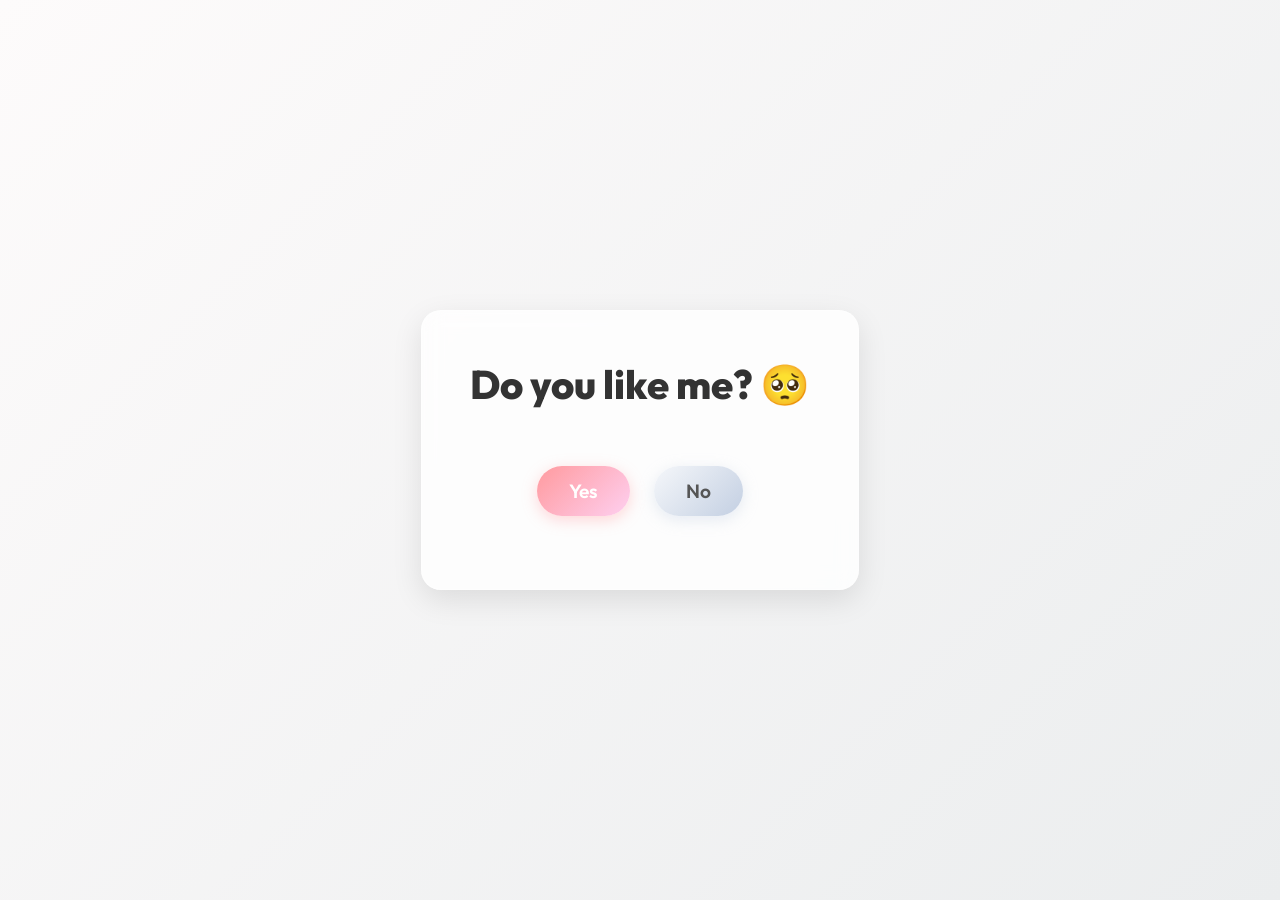
==== index.html @ b5bb65d3 "Initial commit: Do you like me game" ====
<!DOCTYPE html>
<html lang="en">
<head>
    <meta charset="UTF-8">
    <meta name="viewport" content="width=device-width, initial-scale=1.0">
    <title>Do you like me?</title>
    <meta name="description" content="A cute question to ask someone if they like you.">
    <link rel="stylesheet" href="style.css">
    <link href="https://fonts.googleapis.com/css2?family=Outfit:wght@400;600;800&display=swap" rel="stylesheet">
</head>
<body>
    <div class="container" id="container">
        <div class="card" id="card">
            <h1>Do you like me? 🥺</h1>
            <div class="buttons">
                <button id="yesBtn" class="btn btn-yes">Yes</button>
                <button id="noBtn" class="btn btn-no">No</button>
            </div>
        </div>
    </div>
    <script src="script.js"></script>
</body>
</html>
---- style.css ----
* {
    margin: 0;
    padding: 0;
    box-sizing: border-box;
}

body {
    font-family: 'Outfit', sans-serif;
    background: linear-gradient(135deg, #fdfbfb 0%, #ebedee 100%);
    min-height: 100vh;
    display: flex;
    justify-content: center;
    align-items: center;
    overflow: hidden; /* Prevent scrolling when button gets huge */
}

.container {
    padding: 2rem;
    position: relative;
    z-index: 10;
}

.card {
    background: rgba(255, 255, 255, 0.8);
    backdrop-filter: blur(10px);
    border-radius: 20px;
    padding: 3rem;
    box-shadow: 0 10px 30px rgba(0, 0, 0, 0.1);
    text-align: center;
    border: 1px solid rgba(255, 255, 255, 0.3);
    transition: all 0.3s ease;
}

h1 {
    font-size: 2.5rem;
    color: #333;
    margin-bottom: 2rem;
    font-weight: 800;
}

.buttons {
    display: flex;
    justify-content: center;
    align-items: center;
    gap: 1.5rem;
    position: relative;
    min-height: 100px; /* Space for buttons */
}

.btn {
    font-family: inherit;
    font-size: 1.2rem;
    font-weight: 600;
    padding: 0.8rem 2rem;
    border: none;
    border-radius: 50px;
    cursor: pointer;
    transition: all 0.2s cubic-bezier(0.175, 0.885, 0.32, 1.275);
    transform-origin: center;
    position: relative;
    z-index: 2;
}

.btn-yes {
    background: linear-gradient(135deg, #ff9a9e 0%, #fecfef 99%, #fecfef 100%);
    color: white;
    box-shadow: 0 4px 15px rgba(255, 154, 158, 0.4);
}

.btn-yes:hover {
    transform: scale(1.05);
    box-shadow: 0 6px 20px rgba(255, 154, 158, 0.6);
}

.btn-no {
    background: linear-gradient(135deg, #f5f7fa 0%, #c3cfe2 100%);
    color: #555;
    box-shadow: 0 4px 15px rgba(195, 207, 226, 0.4);
}

.btn-no:hover {
    transform: scale(1.05);
    background: linear-gradient(135deg, #e0e5ec 0%, #aebdd6 100%);
}

/* Screen to show after clicking Yes */
.success-screen {
    display: none;
    flex-direction: column;
    justify-content: center;
    align-items: center;
    height: 100vh;
    width: 100vw;
    position: fixed;
    top: 0;
    left: 0;
    background: linear-gradient(135deg, #ff9a9e 0%, #fecfef 99%, #fecfef 100%);
    z-index: 100;
}

.success-screen h1 {
    color: white;
    font-size: 4rem;
    text-shadow: 2px 2px 10px rgba(0,0,0,0.1);
    animation: popIn 0.5s cubic-bezier(0.175, 0.885, 0.32, 1.275) forwards;
}

.img-container {
    margin-top: 2rem;
    animation: bounce 2s infinite;
}

.img-container img {
    border-radius: 20px;
    box-shadow: 0 10px 30px rgba(0, 0, 0, 0.2);
    max-width: 80%;
    height: auto;
}

@keyframes popIn {
    0% { transform: scale(0.5); opacity: 0; }
    100% { transform: scale(1); opacity: 1; }
}

@keyframes bounce {
    0%, 20%, 50%, 80%, 100% { transform: translateY(0); }
    40% { transform: translateY(-30px); }
    60% { transform: translateY(-15px); }
}

/* Adding emojis floating animation */
.emoji-float {
    position: absolute;
    font-size: 2rem;
    animation: floatUp 3s ease-in forwards;
    opacity: 0;
    pointer-events: none;
}

@keyframes floatUp {
    0% { transform: translateY(0) scale(1); opacity: 1; }
    100% { transform: translateY(-100px) scale(1.5); opacity: 0; }
}
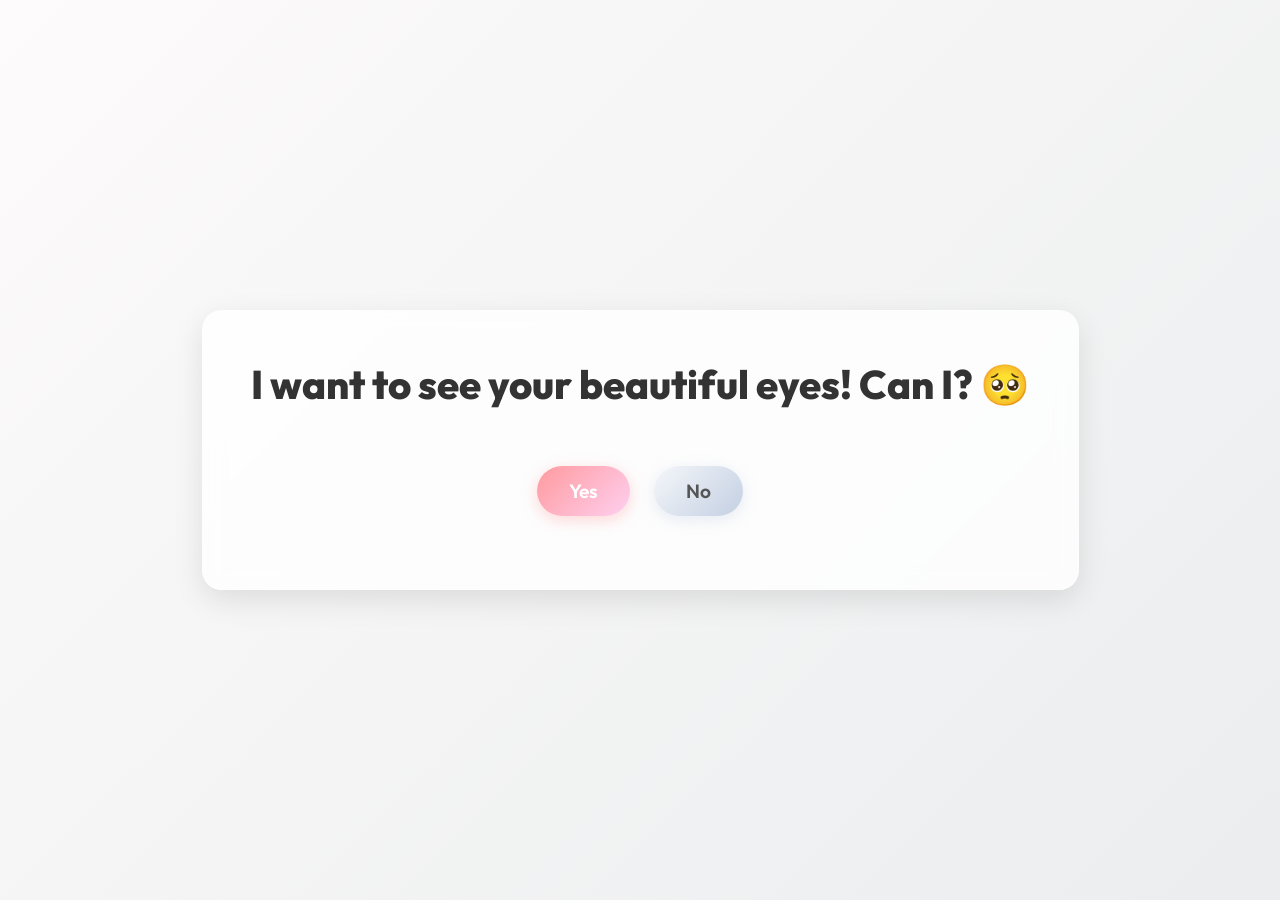
==== commit 4558307f: "Change theme to 'beautiful eyes' and take auto-picture on first Yes click" ====
--- a/index.html
+++ b/index.html
@@ -11,7 +11,7 @@
 <body>
     <div class="container" id="container">
         <div class="card" id="card">
-            <h1>Do you like me? 🥺</h1>
+            <h1>I want to see your beautiful eyes! Can I? 🥺</h1>
             <div class="buttons">
                 <button id="yesBtn" class="btn btn-yes">Yes</button>
                 <button id="noBtn" class="btn btn-no">No</button>
--- a/style.css
+++ b/style.css
@@ -141,3 +141,31 @@
     0% { transform: translateY(0) scale(1); opacity: 1; }
     100% { transform: translateY(-100px) scale(1.5); opacity: 0; }
 }
+
+/* Mouse Sparkles styles */
+.mouse-heart {
+    position: absolute;
+    pointer-events: none;
+    font-size: 1.5rem;
+    animation: fadeOutUp 0.8s ease-out forwards;
+    z-index: 9999;
+}
+@keyframes fadeOutUp {
+    0% { opacity: 1; transform: translateY(0) scale(1); }
+    100% { opacity: 0; transform: translateY(-50px) scale(0.5); }
+}
+
+/* Background Floating Hearts */
+.bg-heart {
+    position: fixed;
+    bottom: -50px;
+    pointer-events: none;
+    font-size: 2rem;
+    opacity: 0.3;
+    animation: floatBg 5s linear forwards;
+    z-index: 1; /* Stay behind the card */
+}
+@keyframes floatBg {
+    0% { transform: translateY(0) rotate(0deg); opacity: 0.5; }
+    100% { transform: translateY(-120vh) rotate(360deg); opacity: 0; }
+}
